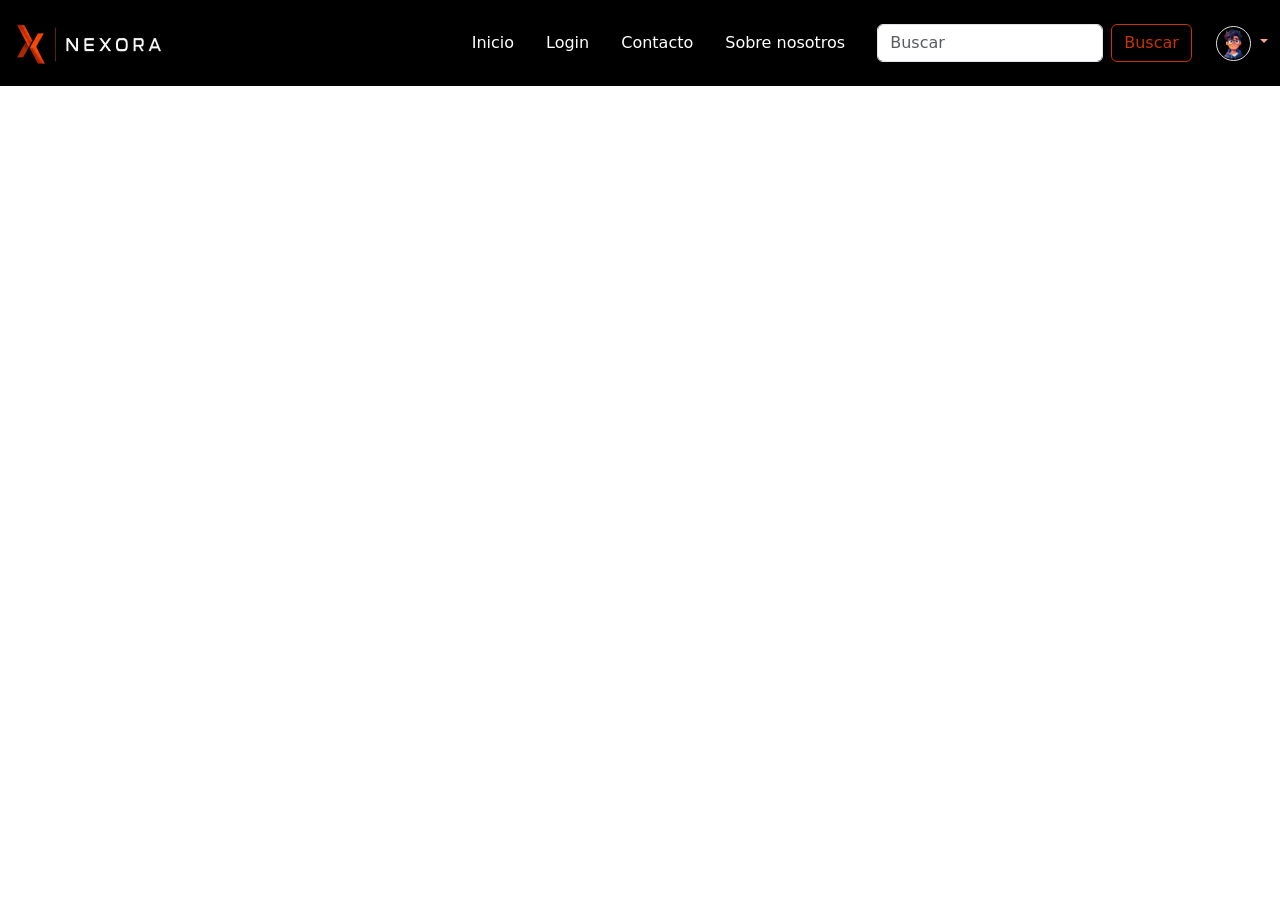
==== detalles.html @ a6eace28 "comienzo con la pagina detalle" ====
<!doctype html>
<html lang="es">
  <head>
    <meta charset="utf-8" />
    <meta name="viewport" content="width=device-width, initial-scale=1" />
    <title>Streaming Web</title>
    <link
      href="https://cdn.jsdelivr.net/npm/bootstrap@5.3.8/dist/css/bootstrap.min.css"
      rel="stylesheet"
    />
    <link rel="stylesheet" href="css/global.css" />
  </head>
  <body>
    <header>
      <nav class="navbar navbar-dark navbar-expand-lg mi-nav">
        <div
          class="container-fluid d-flex justify-content-between align-items-center"
        >
          <button
            class="navbar-toggler order-1"
            type="button"
            data-bs-toggle="collapse"
            data-bs-target="#navbarSupportedContent"
            aria-controls="navbarSupportedContent"
            aria-expanded="false"
            aria-label="Toggle navigation"
          >
            <span class="navbar-toggler-icon"></span>
          </button>

          <a class="navbar-brand order-2 mx-auto" href="#"
            ><img class="logo" src="/assets/logo.png" alt=""
          /></a>

          <div class="nav-item dropdown order-3 ms-lg-4">
            <a
              class="nav-link dropdown-toggle p-0"
              href="#"
              role="button"
              data-bs-toggle="dropdown"
            >
              <img
                src="/assets/foto-usuario.png"
                class="rounded-circle border object-fit-cover"
                style="width: 35px; height: 35px"
                alt="Perfil"
              />
            </a>
            <ul class="dropdown-menu dropdown-menu-end shadow">
              <li><a class="dropdown-item" href="#">Mi Perfil</a></li>
              <li><hr class="dropdown-divider" /></li>
              <li>
                <a class="dropdown-item text-danger" href="#">Cerrar Sesión</a>
              </li>
            </ul>
          </div>

          <div
            class="collapse navbar-collapse order-4 order-lg-2"
            id="navbarSupportedContent"
          >
            <ul class="navbar-nav ms-auto mb-2 mb-lg-0 align-items-center">
              <li class="nav-item mx-2">
                <a class="nav-link active" aria-current="page" href="#"
                  >Inicio</a
                >
              </li>
              <li class="nav-item mx-2">
                <a class="nav-link active" aria-current="page" href="#"
                  >Login</a
                >
              </li>
              <li class="nav-item mx-2">
                <a class="nav-link active" aria-current="page" href="#"
                  >Contacto</a
                >
              </li>
              <li class="nav-item mx-2">
                <a class="nav-link active" aria-current="page" href="#"
                  >Sobre nosotros</a
                >
              </li>
            </ul>

            <form class="d-flex ms-lg-3" role="search">
              <input
                class="form-control me-2 input-buscar"
                type="search"
                placeholder="Buscar"
                aria-label="Search"
              />
              <button class="btn btn-buscar" type="submit">Buscar</button>
            </form>
          </div>
        </div>
      </nav>
    </header>
    <body>
      <script src="https://cdn.jsdelivr.net/npm/bootstrap@5.3.8/dist/js/bootstrap.bundle.min.js"></script>
    </body>
  </body>
</html>
---- css/global.css ----
:root {
            /* Orange Palette */
            --strong-orange: #c83400;
            --medium-orange: #bc5028;
            --light-orange: #BC3810;
            --white-orange:#F5A68E;
            --strong-black: #000000;
}
.mi-nav{
  background-color: var(--strong-black) !important;
  color: var(--white-orange) !important;
}

.logo{
  height: 60px;
  width: 150px;
}

.btn-buscar{
    color: var(--strong-orange);
  border-color:var(--strong-orange);
  background-color: transparent;
  font-weight: 500;
  transition: all 0.25s ease-in-out;
}

.input-buscar{
    border-color: #dee2e6;
  transition: border-color 0.2s ease-in-out, box-shadow 0.2s ease-in-out;
}
.input-buscar:hover {
  border-color: rgba(200, 52, 0, 0.5);
}
.input-buscar:focus {
  border-color: #c83400 !important;
  box-shadow: 0 0 0 0.25rem rgba(200, 52, 0, 0.25) !important;
  outline: 0;
}
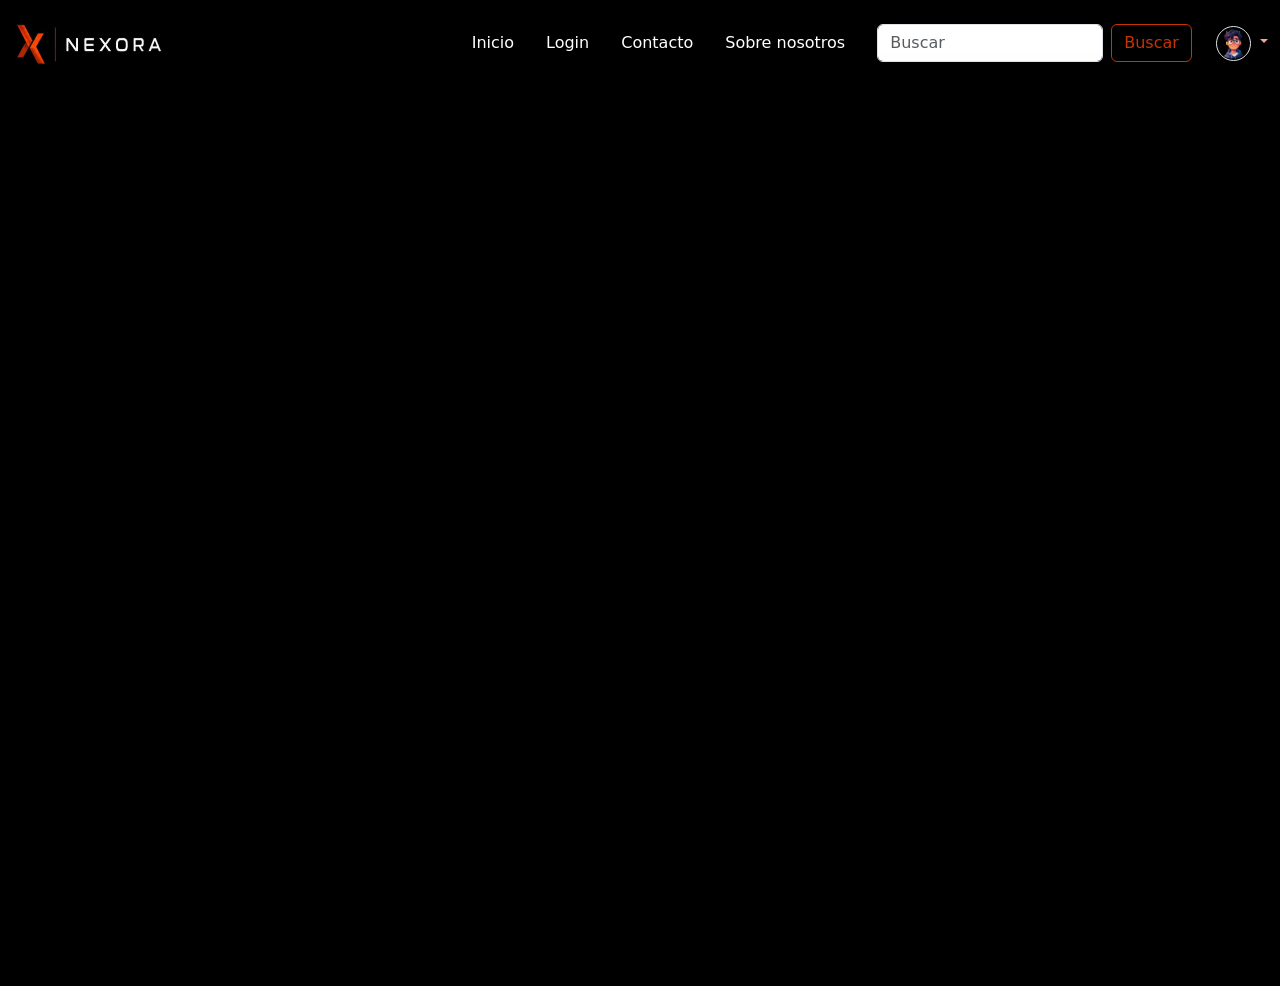
==== commit cd819592: "comienzo de la pagina detalles" ====
--- a/detalles.html
+++ b/detalles.html
@@ -9,6 +9,7 @@
       rel="stylesheet"
     />
     <link rel="stylesheet" href="css/global.css" />
+    <link rel="stylesheet" href="/css/detalles.css">
   </head>
   <body>
     <header>
@@ -95,8 +96,20 @@
         </div>
       </nav>
     </header>
+
+    <main class="text-white min-vh-100">
+      <!-- SECCIÓN 1: EL TRAILER (Hero) -->
+      <section class="row g-0">
+        <div class="col-12">
+          <div class="ratio ratio-21x9 shadow-lg">
+            <iframe style="object-fit: cover;" src="https://www.youtube.com/embed/8RBSv-fPoJU?si=sNoEpNh8UXGS0d6q" title="YouTube video player" frameborder="0" allow="accelerometer; autoplay; clipboard-write; encrypted-media; gyroscope; picture-in-picture; web-share" referrerpolicy="strict-origin-when-cross-origin" allowfullscreen>
+            </iframe>
+          </div>
+        </div>
+      </section>
+
+    </main>
+  
+    <script src="https://cdn.jsdelivr.net/npm/bootstrap@5.3.8/dist/js/bootstrap.bundle.min.js"></script>
     <body>
-      <script src="https://cdn.jsdelivr.net/npm/bootstrap@5.3.8/dist/js/bootstrap.bundle.min.js"></script>
-    </body>
-  </body>
 </html>
--- a/css/detalles.css
+++ b/css/detalles.css
@@ -0,0 +1,9 @@
+*{
+    margin: 0;
+    padding:0;
+    box-sizing: border-box;
+}
+
+main{
+    background-color: var(--strong-black) !important;
+}
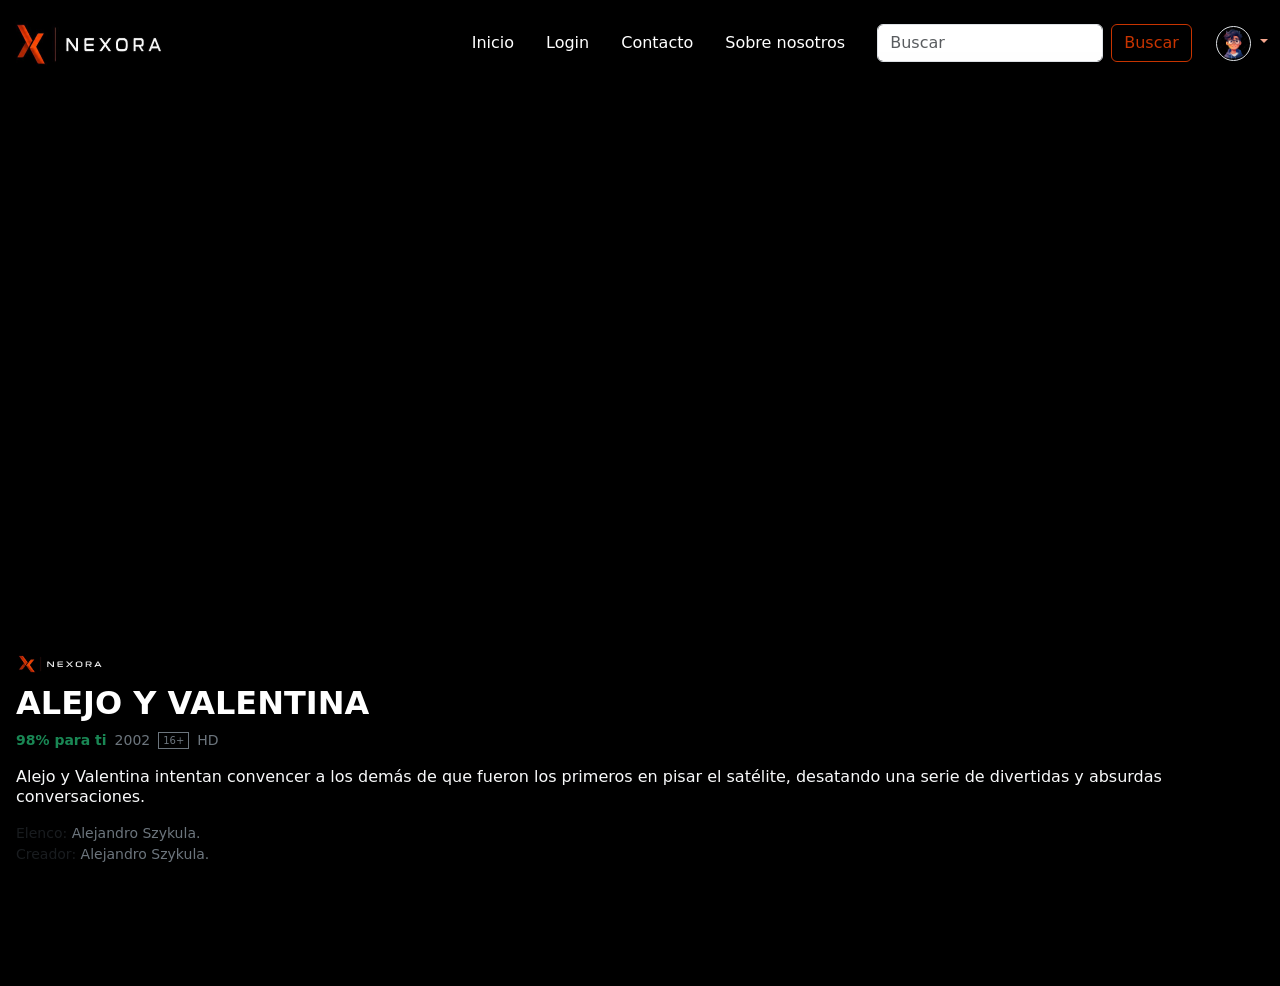
==== commit 9eb05b35: "termino la pagina de detalles" ====
--- a/detalles.html
+++ b/detalles.html
@@ -108,6 +108,44 @@
         </div>
       </section>
 
+      <section class="container-fluid px-3 py-3 bg-black text-white">
+        <div class="d-flex flex-column align-items-start">
+    
+    <!-- Logo pequeño estilo N de Netflix -->
+          <div class="mb-2">
+            <img src="/assets/logo.png" alt="Logo" style="height: 25px; width: auto; object-fit: contain;">
+          </div>
+        
+          <!-- Título de la obra -->
+          <h1 class="fw-bold fs-2 m-0 text-uppercase tracking-wider">
+            Alejo y Valentina
+          </h1>
+
+          <!-- Datos rápidos (Año, Edad, Calidad) -->
+          <div class="d-flex align-items-center gap-2 mt-2 small text-secondary">
+            <span class="text-success fw-bold">98% para ti</span>
+            <span>2002</span>
+            <span class="border border-secondary px-1" style="font-size: 10px;">16+</span>
+            <span>HD</span>
+          </div>
+        </div>
+      </section>
+
+      <section class="container-fluid px-3 bg-black text-white">
+         <div class="mb-4">
+    <p class="fs-6 lh-sm text-light">
+      Alejo y Valentina intentan convencer a los demás de que fueron los primeros en pisar el satélite, desatando una serie de divertidas y absurdas conversaciones.
+    </p>
+    <p class="small text-secondary m-0">
+      <span class="text-muted">Elenco:</span> Alejandro Szykula.
+    </p>
+    <p class="small text-secondary m-0">
+      <span class="text-muted">Creador:</span> Alejandro Szykula.
+    </p>
+  </div>
+
+      </section>
+
     </main>
   
     <script src="https://cdn.jsdelivr.net/npm/bootstrap@5.3.8/dist/js/bootstrap.bundle.min.js"></script>
